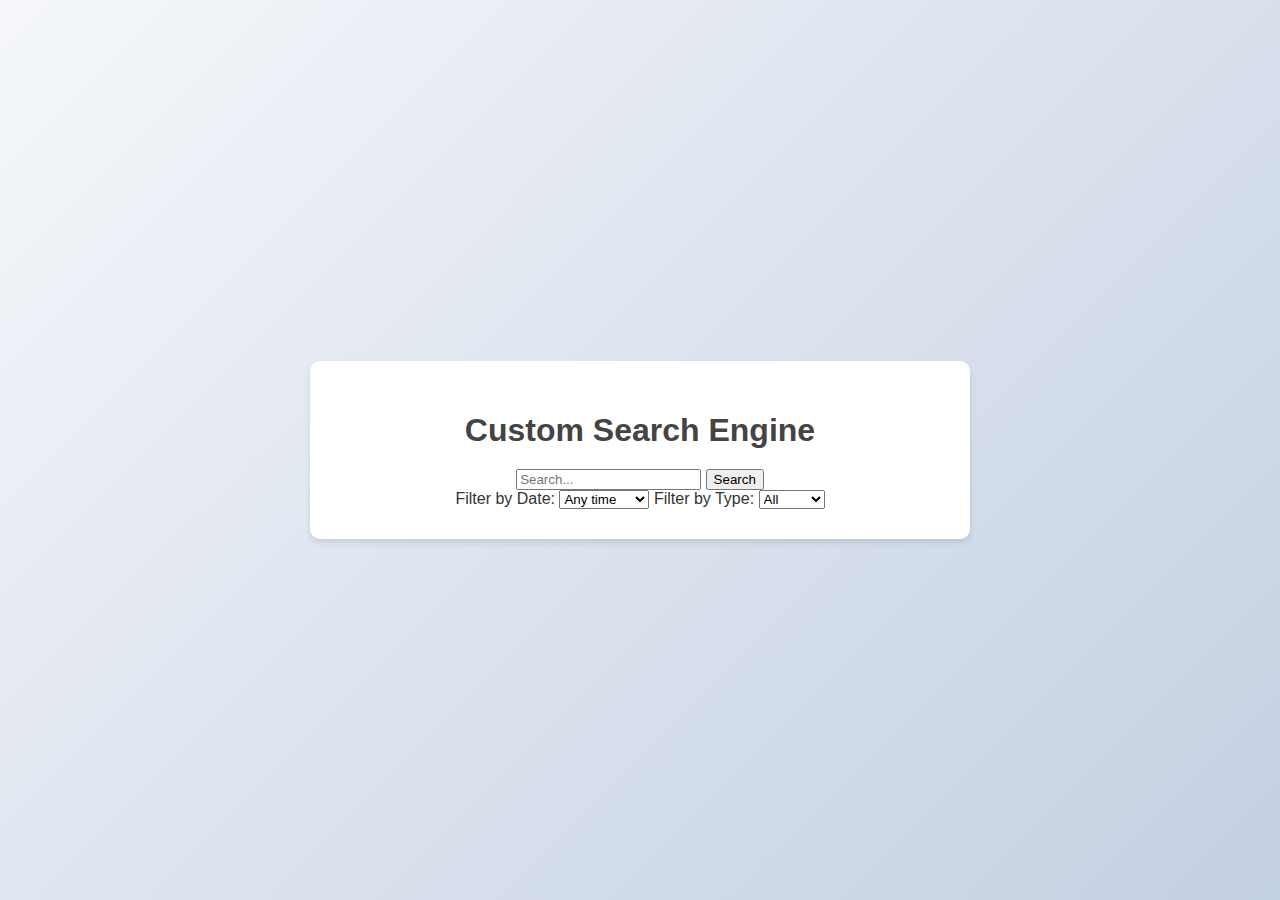
==== index.html @ a3a78909 "Update index.html" ====
<!DOCTYPE html>
<html lang="en">
<head>
    <meta charset="UTF-8">
    <meta name="viewport" content="width=device-width, initial-scale=1.0">
    <title>Custom Search Engine</title>
    <link rel="stylesheet" href="styles.css">
    <script async src="https://cse.google.com/cse.js?cx=963b7e89967c04d66"></script>
</head>
<body>
    <div class="container">
        <h1>Custom Search Engine</h1>
        <div class="search-bar">
            <input type="text" id="search-input" placeholder="Search...">
            <button id="search-button">Search</button>
            <div id="suggestions" class="suggestions"></div>
        </div>
        <div class="filters">
            <label for="filter-date">Filter by Date:</label>
            <select id="filter-date">
                <option value="">Any time</option>
                <option value="d">Past day</option>
                <option value="w">Past week</option>
                <option value="m">Past month</option>
                <option value="y">Past year</option>
            </select>
            <label for="filter-type">Filter by Type:</label>
            <select id="filter-type">
                <option value="">All</option>
                <option value="web">Web</option>
                <option value="images">Images</option>
                <option value="news">News</option>
                <option value="videos">Videos</option>
            </select>
        </div>
        <div id="loader" class="loader" style="display:none;"></div>
        <div id="search-results" class="results"></div>
    </div>

    <script src="scripts.js"></script>
</body>
</html>
---- styles.css ----
body {
    font-family: 'Segoe UI', Tahoma, Geneva, Verdana, sans-serif;
    background: linear-gradient(135deg, #f5f7fa 0%, #c3cfe2 100%);
    margin: 0;
    padding: 0;
    display: flex;
    flex-direction: column;
    align-items: center;
    justify-content: center;
    height: 100vh;
    color: #333;
}

.container {
    text-align: center;
    background: #fff;
    padding: 30px;
    box-shadow: 0 4px 6px rgba(0, 0, 0, 0.1);
    border-radius: 10px;
    width: 90%;
    max-width: 600px;
}

h1 {
    margin-bottom: 20px;
    color: #444;
}

.gcse-search input.gsc-input {
    border-radius: 20px !important;
    padding: 10px 20px !important;
    border: 1px solid #ddd !important;
}

.gcse-search button.gsc-search-button {
    border-radius: 20px !important;
    padding: 10px 20px !important;
    background-color: #007bff !important;
    border: none !important;
    color: #fff !important;
}

.gcse-search button.gsc-search-button:hover {
    background-color: #0056b3 !important;
}

.loader {
    border: 16px solid #f3f3f3;
    border-radius: 50%;
    border-top: 16px solid #3498db;
    width: 60px;
    height: 60px;
    -webkit-animation: spin 2s linear infinite;
    animation: spin 2s linear infinite;
    margin: 20px auto;
}

@-webkit-keyframes spin {
    0% { -webkit-transform: rotate(0deg); }
    100% { -webkit-transform: rotate(360deg); }
}

@keyframes spin {
    0% { transform: rotate(0deg); }
    100% { transform: rotate(360deg); }
}

.results {
    display: none;
    margin-top: 20px;
}
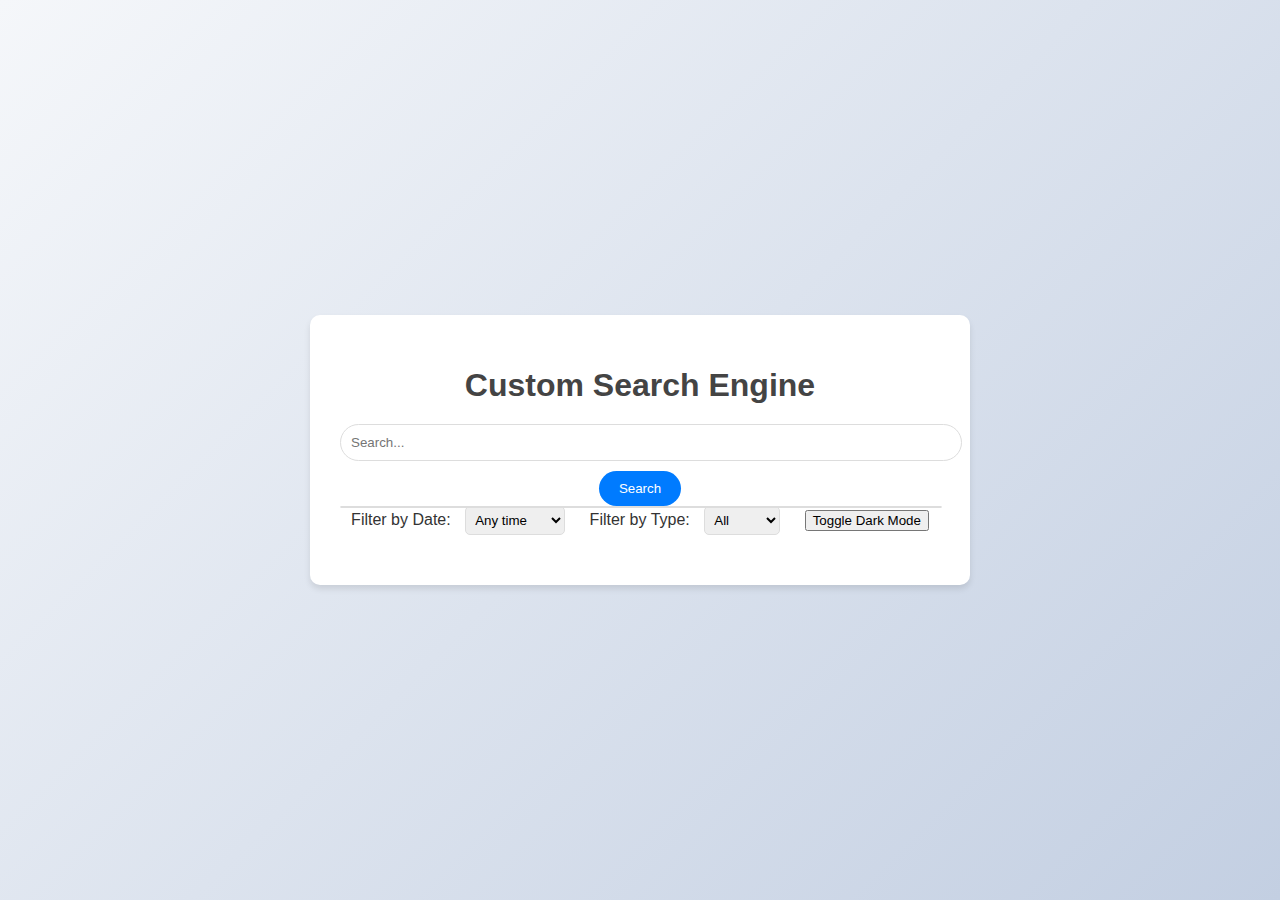
==== commit 28d0a125: "Update index.html" ====
--- a/index.html
+++ b/index.html
@@ -32,9 +32,12 @@
                 <option value="news">News</option>
                 <option value="videos">Videos</option>
             </select>
+            <button id="toggle-theme">Toggle Dark Mode</button>
         </div>
         <div id="loader" class="loader" style="display:none;"></div>
         <div id="search-results" class="results"></div>
+        <div id="related-searches" class="related-searches"></div>
+        <div id="search-history" class="search-history"></div>
     </div>
 
     <script src="scripts.js"></script>
--- a/styles.css
+++ b/styles.css
@@ -26,22 +26,64 @@
     color: #444;
 }
 
-.gcse-search input.gsc-input {
-    border-radius: 20px !important;
-    padding: 10px 20px !important;
-    border: 1px solid #ddd !important;
+.search-bar {
+    position: relative;
 }
 
-.gcse-search button.gsc-search-button {
-    border-radius: 20px !important;
-    padding: 10px 20px !important;
-    background-color: #007bff !important;
-    border: none !important;
-    color: #fff !important;
+#search-input {
+    width: 100%;
+    padding: 10px;
+    border-radius: 20px;
+    border: 1px solid #ddd;
+    margin-bottom: 10px;
 }
 
-.gcse-search button.gsc-search-button:hover {
-    background-color: #0056b3 !important;
+#search-button {
+    padding: 10px 20px;
+    border-radius: 20px;
+    background-color: #007bff;
+    border: none;
+    color: #fff;
+    cursor: pointer;
+}
+
+#search-button:hover {
+    background-color: #0056b3;
+}
+
+.suggestions {
+    position: absolute;
+    width: 100%;
+    background: #fff;
+    border: 1px solid #ddd;
+    border-radius: 10px;
+    max-height: 150px;
+    overflow-y: auto;
+    z-index: 10;
+}
+
+.suggestions div {
+    padding: 10px;
+    cursor: pointer;
+}
+
+.suggestions div:hover {
+    background: #f0f0f0;
+}
+
+.filters {
+    margin-bottom: 20px;
+}
+
+.filters label {
+    margin-right: 10px;
+}
+
+.filters select {
+    padding: 5px;
+    border-radius: 5px;
+    border: 1px solid #ddd;
+    margin-right: 20px;
 }
 
 .loader {
@@ -69,3 +111,37 @@
     display: none;
     margin-top: 20px;
 }
+
+.result-item {
+    text-align: left;
+    border-bottom: 1px solid #ddd;
+    padding: 10px 0;
+}
+
+.result-item h2 {
+    margin: 0;
+    font-size: 18px;
+}
+
+.result-item p {
+    margin: 5px 0;
+    color: #666;
+}
+
+.pagination {
+    margin: 20px 0;
+}
+
+.pagination button {
+    padding: 5px 10px;
+    border: none;
+    background-color: #007bff;
+    color: #fff;
+    border-radius: 5px;
+    cursor: pointer;
+    margin: 0 5px;
+}
+
+.pagination button:hover {
+    background-color: #0056b3;
+}
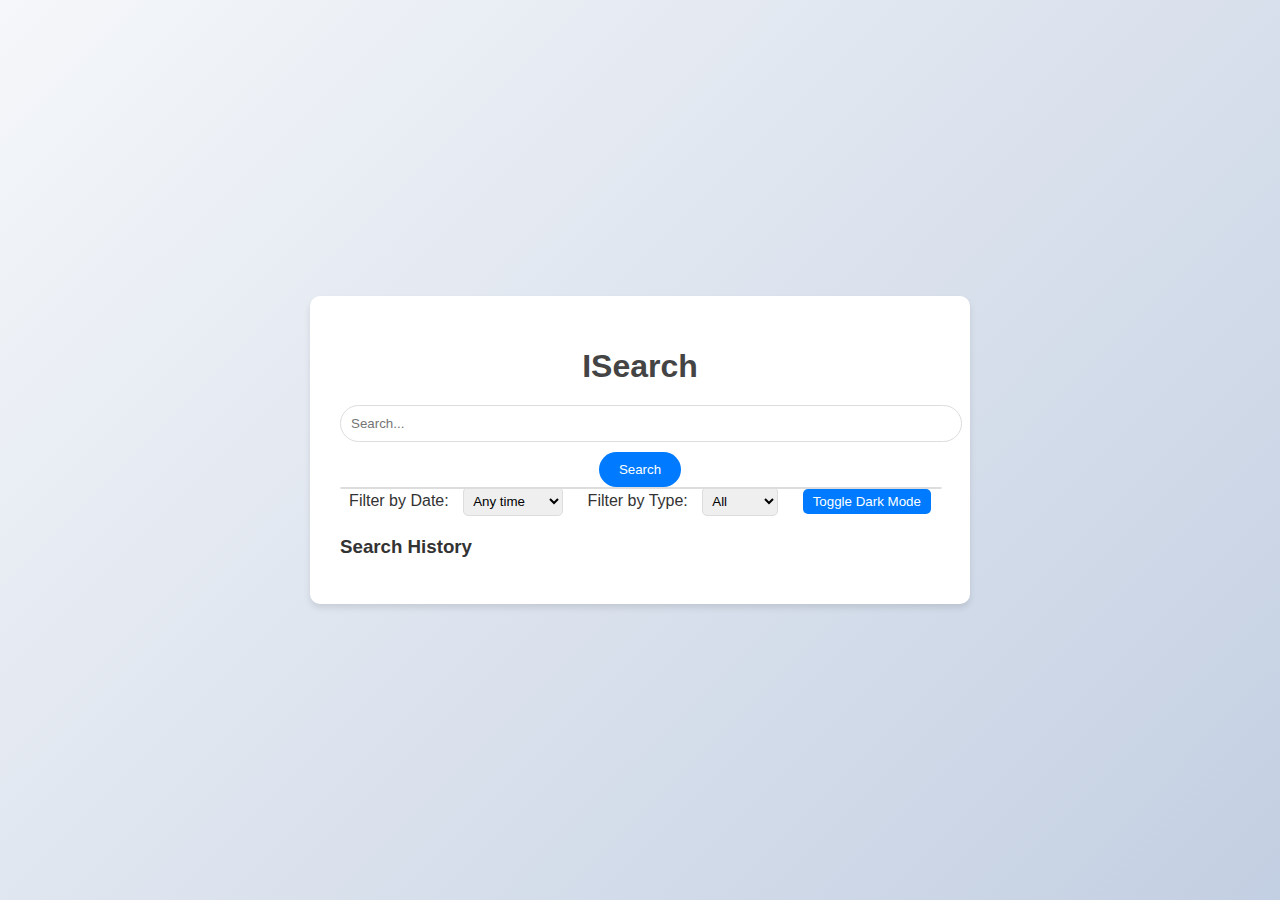
==== commit 9b7519d7: "Update index.html" ====
--- a/index.html
+++ b/index.html
@@ -3,13 +3,13 @@
 <head>
     <meta charset="UTF-8">
     <meta name="viewport" content="width=device-width, initial-scale=1.0">
-    <title>Custom Search Engine</title>
+    <title>ISearch</title>
     <link rel="stylesheet" href="styles.css">
     <script async src="https://cse.google.com/cse.js?cx=963b7e89967c04d66"></script>
 </head>
 <body>
     <div class="container">
-        <h1>Custom Search Engine</h1>
+        <h1>ISearch</h1>
         <div class="search-bar">
             <input type="text" id="search-input" placeholder="Search...">
             <button id="search-button">Search</button>
--- a/styles.css
+++ b/styles.css
@@ -11,6 +11,11 @@
     color: #333;
 }
 
+body.dark-mode {
+    background: linear-gradient(135deg, #2b2b2b 0%, #1a1a1a 100%);
+    color: #f5f5f5;
+}
+
 .container {
     text-align: center;
     background: #fff;
@@ -21,9 +26,17 @@
     max-width: 600px;
 }
 
+body.dark-mode .container {
+    background: #333;
+}
+
 h1 {
     margin-bottom: 20px;
     color: #444;
+}
+
+body.dark-mode h1 {
+    color: #f5f5f5;
 }
 
 .search-bar {
@@ -36,6 +49,12 @@
     border-radius: 20px;
     border: 1px solid #ddd;
     margin-bottom: 10px;
+}
+
+body.dark-mode #search-input {
+    background: #444;
+    color: #fff;
+    border: 1px solid #555;
 }
 
 #search-button {
@@ -71,6 +90,11 @@
     background: #f0f0f0;
 }
 
+body.dark-mode .suggestions {
+    background: #444;
+    color: #fff;
+}
+
 .filters {
     margin-bottom: 20px;
 }
@@ -84,6 +108,25 @@
     border-radius: 5px;
     border: 1px solid #ddd;
     margin-right: 20px;
+}
+
+body.dark-mode .filters select {
+    background: #444;
+    color: #fff;
+    border: 1px solid #555;
+}
+
+#toggle-theme {
+    padding: 5px 10px;
+    border: none;
+    background-color: #007bff;
+    color: #fff;
+    border-radius: 5px;
+    cursor: pointer;
+}
+
+#toggle-theme:hover {
+    background-color: #0056b3;
 }
 
 .loader {
@@ -145,3 +188,67 @@
 .pagination button:hover {
     background-color: #0056b3;
 }
+
+body.dark-mode .pagination button {
+    background-color: #444;
+    color: #fff;
+}
+
+body.dark-mode .pagination button:hover {
+    background-color: #666;
+}
+
+.related-searches {
+    margin-top: 20px;
+    text-align: left;
+}
+
+.related-searches h3 {
+    margin-bottom: 10px;
+}
+
+.related-searches ul {
+    list-style: none;
+    padding: 0;
+}
+
+.related-searches ul li {
+    margin-bottom: 5px;
+}
+
+.related-searches ul li a {
+    text-decoration: none;
+    color: #007bff;
+}
+
+.related-searches ul li a:hover {
+    text-decoration: underline;
+}
+
+.search-history {
+    margin-top: 20px;
+    text-align: left;
+}
+
+.search-history h3 {
+    margin-bottom: 10px;
+}
+
+.search-history ul {
+    list-style: none;
+    padding: 0;
+}
+
+.search-history ul li {
+    margin-bottom: 5px;
+}
+
+.search-history ul li a {
+    text-decoration: none;
+    color: #007bff;
+}
+
+.search-history ul li a:hover {
+    text-decoration: underline;
+}
+
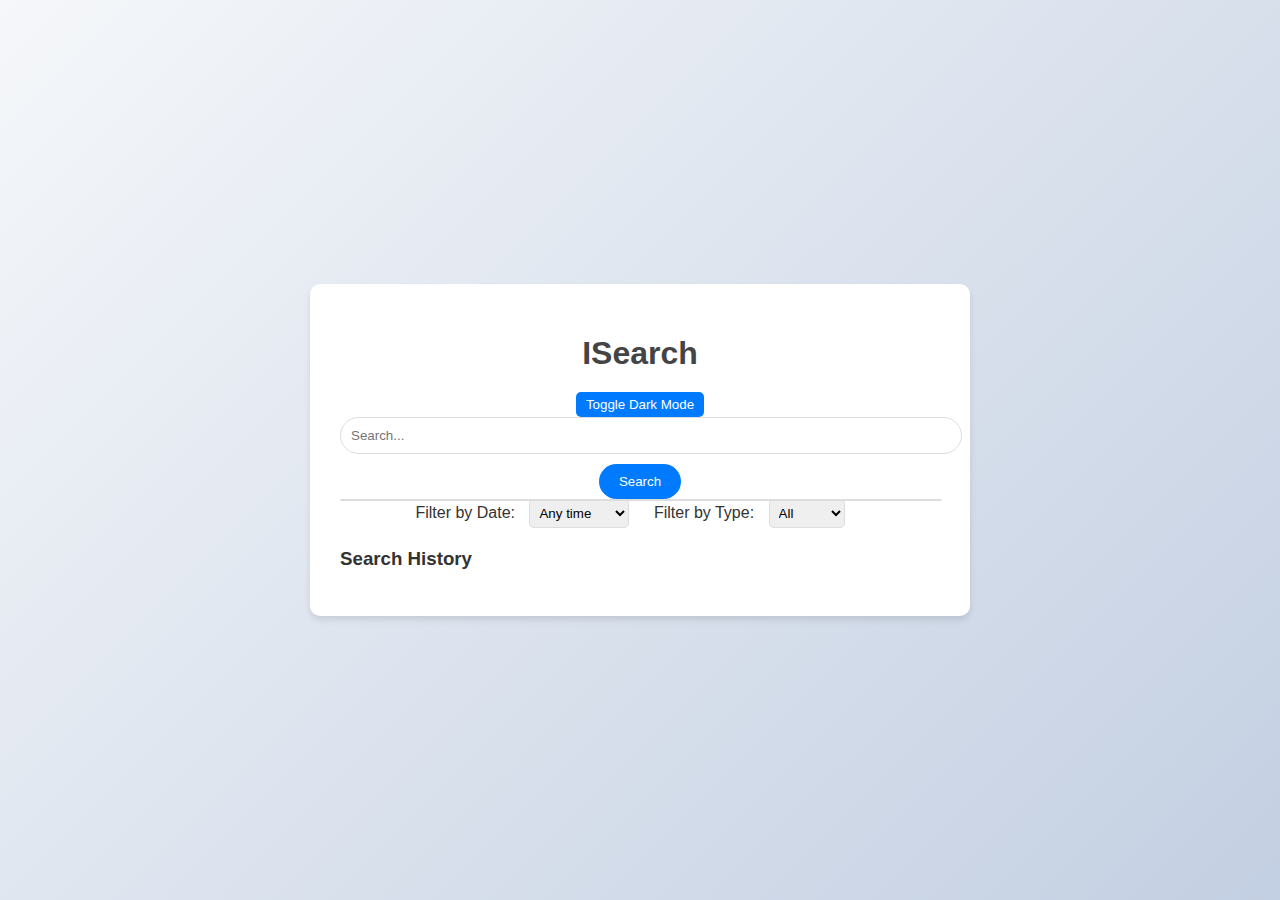
==== commit 8751297c: "Update index.html" ====
--- a/index.html
+++ b/index.html
@@ -9,35 +9,39 @@
 </head>
 <body>
     <div class="container">
-        <h1>ISearch</h1>
-        <div class="search-bar">
-            <input type="text" id="search-input" placeholder="Search...">
-            <button id="search-button">Search</button>
-            <div id="suggestions" class="suggestions"></div>
-        </div>
-        <div class="filters">
-            <label for="filter-date">Filter by Date:</label>
-            <select id="filter-date">
-                <option value="">Any time</option>
-                <option value="d">Past day</option>
-                <option value="w">Past week</option>
-                <option value="m">Past month</option>
-                <option value="y">Past year</option>
-            </select>
-            <label for="filter-type">Filter by Type:</label>
-            <select id="filter-type">
-                <option value="">All</option>
-                <option value="web">Web</option>
-                <option value="images">Images</option>
-                <option value="news">News</option>
-                <option value="videos">Videos</option>
-            </select>
+        <header>
+            <h1>ISearch</h1>
             <button id="toggle-theme">Toggle Dark Mode</button>
-        </div>
-        <div id="loader" class="loader" style="display:none;"></div>
-        <div id="search-results" class="results"></div>
-        <div id="related-searches" class="related-searches"></div>
-        <div id="search-history" class="search-history"></div>
+        </header>
+        <main>
+            <div class="search-bar">
+                <input type="text" id="search-input" placeholder="Search...">
+                <button id="search-button">Search</button>
+                <div id="suggestions" class="suggestions"></div>
+            </div>
+            <div class="filters">
+                <label for="filter-date">Filter by Date:</label>
+                <select id="filter-date">
+                    <option value="">Any time</option>
+                    <option value="d">Past day</option>
+                    <option value="w">Past week</option>
+                    <option value="m">Past month</option>
+                    <option value="y">Past year</option>
+                </select>
+                <label for="filter-type">Filter by Type:</label>
+                <select id="filter-type">
+                    <option value="">All</option>
+                    <option value="web">Web</option>
+                    <option value="images">Images</option>
+                    <option value="news">News</option>
+                    <option value="videos">Videos</option>
+                </select>
+            </div>
+            <div id="loader" class="loader" style="display:none;"></div>
+            <div id="search-results" class="results"></div>
+            <div id="related-searches" class="related-searches"></div>
+            <div id="search-history" class="search-history"></div>
+        </main>
     </div>
 
     <script src="scripts.js"></script>
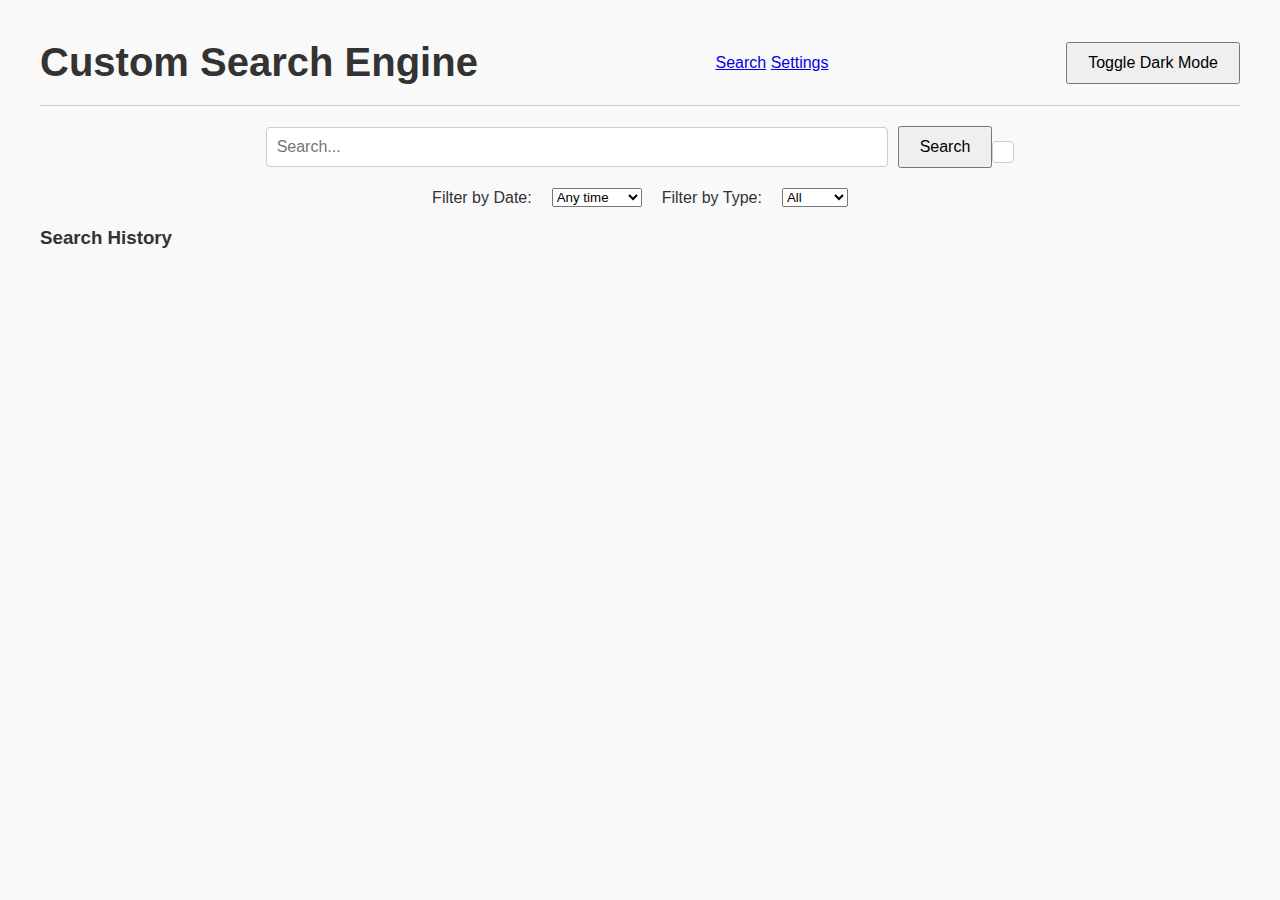
==== commit 8b095630: "Update index.html" ====
--- a/index.html
+++ b/index.html
@@ -3,14 +3,18 @@
 <head>
     <meta charset="UTF-8">
     <meta name="viewport" content="width=device-width, initial-scale=1.0">
-    <title>ISearch</title>
+    <title>Custom Search Engine</title>
     <link rel="stylesheet" href="styles.css">
     <script async src="https://cse.google.com/cse.js?cx=963b7e89967c04d66"></script>
 </head>
 <body>
     <div class="container">
         <header>
-            <h1>ISearch</h1>
+            <h1>Custom Search Engine</h1>
+            <nav>
+                <a href="index.html">Search</a>
+                <a href="settings.html">Settings</a>
+            </nav>
             <button id="toggle-theme">Toggle Dark Mode</button>
         </header>
         <main>
--- a/styles.css
+++ b/styles.css
@@ -1,254 +1,160 @@
 body {
-    font-family: 'Segoe UI', Tahoma, Geneva, Verdana, sans-serif;
-    background: linear-gradient(135deg, #f5f7fa 0%, #c3cfe2 100%);
+    font-family: Arial, sans-serif;
+    background-color: #f9f9f9;
+    color: #333;
     margin: 0;
     padding: 0;
-    display: flex;
-    flex-direction: column;
-    align-items: center;
-    justify-content: center;
-    height: 100vh;
-    color: #333;
-}
-
-body.dark-mode {
-    background: linear-gradient(135deg, #2b2b2b 0%, #1a1a1a 100%);
-    color: #f5f5f5;
 }
 
 .container {
-    text-align: center;
-    background: #fff;
-    padding: 30px;
-    box-shadow: 0 4px 6px rgba(0, 0, 0, 0.1);
-    border-radius: 10px;
-    width: 90%;
-    max-width: 600px;
+    max-width: 1200px;
+    margin: 0 auto;
+    padding: 20px;
 }
 
-body.dark-mode .container {
-    background: #333;
+header {
+    display: flex;
+    justify-content: space-between;
+    align-items: center;
+    padding: 20px 0;
+    border-bottom: 1px solid #ccc;
 }
 
 h1 {
-    margin-bottom: 20px;
-    color: #444;
+    font-size: 2.5em;
+    margin: 0;
 }
 
-body.dark-mode h1 {
-    color: #f5f5f5;
+#toggle-theme {
+    padding: 10px 20px;
+    font-size: 1em;
+    cursor: pointer;
+}
+
+main {
+    padding: 20px 0;
 }
 
 .search-bar {
-    position: relative;
+    display: flex;
+    justify-content: center;
+    align-items: center;
+    margin-bottom: 20px;
 }
 
 #search-input {
     width: 100%;
+    max-width: 600px;
     padding: 10px;
-    border-radius: 20px;
-    border: 1px solid #ddd;
-    margin-bottom: 10px;
-}
-
-body.dark-mode #search-input {
-    background: #444;
-    color: #fff;
-    border: 1px solid #555;
+    font-size: 1em;
+    border: 1px solid #ccc;
+    border-radius: 4px;
+    margin-right: 10px;
 }
 
 #search-button {
     padding: 10px 20px;
-    border-radius: 20px;
-    background-color: #007bff;
-    border: none;
-    color: #fff;
+    font-size: 1em;
     cursor: pointer;
 }
 
-#search-button:hover {
-    background-color: #0056b3;
-}
-
 .suggestions {
-    position: absolute;
-    width: 100%;
-    background: #fff;
-    border: 1px solid #ddd;
-    border-radius: 10px;
-    max-height: 150px;
-    overflow-y: auto;
-    z-index: 10;
-}
-
-.suggestions div {
+    margin-top: 10px;
     padding: 10px;
-    cursor: pointer;
-}
-
-.suggestions div:hover {
-    background: #f0f0f0;
-}
-
-body.dark-mode .suggestions {
-    background: #444;
-    color: #fff;
+    background-color: #fff;
+    border: 1px solid #ccc;
+    border-radius: 4px;
 }
 
 .filters {
+    display: flex;
+    justify-content: center;
+    align-items: center;
     margin-bottom: 20px;
 }
 
-.filters label {
-    margin-right: 10px;
-}
-
+.filters label,
 .filters select {
-    padding: 5px;
-    border-radius: 5px;
-    border: 1px solid #ddd;
-    margin-right: 20px;
-}
-
-body.dark-mode .filters select {
-    background: #444;
-    color: #fff;
-    border: 1px solid #555;
-}
-
-#toggle-theme {
-    padding: 5px 10px;
-    border: none;
-    background-color: #007bff;
-    color: #fff;
-    border-radius: 5px;
-    cursor: pointer;
-}
-
-#toggle-theme:hover {
-    background-color: #0056b3;
+    margin: 0 10px;
 }
 
 .loader {
-    border: 16px solid #f3f3f3;
-    border-radius: 50%;
-    border-top: 16px solid #3498db;
-    width: 60px;
-    height: 60px;
-    -webkit-animation: spin 2s linear infinite;
-    animation: spin 2s linear infinite;
-    margin: 20px auto;
-}
-
-@-webkit-keyframes spin {
-    0% { -webkit-transform: rotate(0deg); }
-    100% { -webkit-transform: rotate(360deg); }
-}
-
-@keyframes spin {
-    0% { transform: rotate(0deg); }
-    100% { transform: rotate(360deg); }
+    display: flex;
+    justify-content: center;
+    align-items: center;
+    height: 50px;
+    margin-top: 20px;
 }
 
 .results {
-    display: none;
     margin-top: 20px;
 }
 
 .result-item {
-    text-align: left;
-    border-bottom: 1px solid #ddd;
-    padding: 10px 0;
-}
-
-.result-item h2 {
-    margin: 0;
-    font-size: 18px;
-}
-
-.result-item p {
-    margin: 5px 0;
-    color: #666;
-}
-
-.pagination {
-    margin: 20px 0;
-}
-
-.pagination button {
-    padding: 5px 10px;
-    border: none;
-    background-color: #007bff;
-    color: #fff;
-    border-radius: 5px;
-    cursor: pointer;
-    margin: 0 5px;
-}
-
-.pagination button:hover {
-    background-color: #0056b3;
-}
-
-body.dark-mode .pagination button {
-    background-color: #444;
-    color: #fff;
-}
-
-body.dark-mode .pagination button:hover {
-    background-color: #666;
+    margin-bottom: 20px;
+    padding: 10px;
+    background-color: #fff;
+    border: 1px solid #ccc;
+    border-radius: 4px;
 }
 
 .related-searches {
     margin-top: 20px;
-    text-align: left;
-}
-
-.related-searches h3 {
-    margin-bottom: 10px;
-}
-
-.related-searches ul {
-    list-style: none;
-    padding: 0;
-}
-
-.related-searches ul li {
-    margin-bottom: 5px;
-}
-
-.related-searches ul li a {
-    text-decoration: none;
-    color: #007bff;
-}
-
-.related-searches ul li a:hover {
-    text-decoration: underline;
 }
 
 .search-history {
     margin-top: 20px;
-    text-align: left;
 }
 
-.search-history h3 {
-    margin-bottom: 10px;
+.pagination {
+    margin-top: 20px;
+    text-align: center;
 }
 
-.search-history ul {
-    list-style: none;
-    padding: 0;
+.pagination button {
+    margin: 0 5px;
+    padding: 5px 10px;
+    font-size: 1em;
+    cursor: pointer;
 }
 
-.search-history ul li {
-    margin-bottom: 5px;
+.dark-mode {
+    background-color: #333;
+    color: #fff;
 }
 
-.search-history ul li a {
-    text-decoration: none;
-    color: #007bff;
+/* Responsive design */
+@media (max-width: 768px) {
+    .container {
+        padding: 10px;
+    }
+    
+    h1 {
+        font-size: 2em;
+    }
+    
+    #toggle-theme {
+        padding: 8px 16px;
+        font-size: 0.9em;
+    }
+    
+    .search-bar {
+        flex-direction: column;
+        align-items: stretch;
+    }
+    
+    #search-input {
+        margin-right: 0;
+        margin-bottom: 10px;
+    }
+    
+    .filters {
+        flex-direction: column;
+        align-items: flex-start;
+    }
+    
+    .filters label,
+    .filters select {
+        margin-bottom: 10px;
+    }
 }
-
-.search-history ul li a:hover {
-    text-decoration: underline;
-}
-
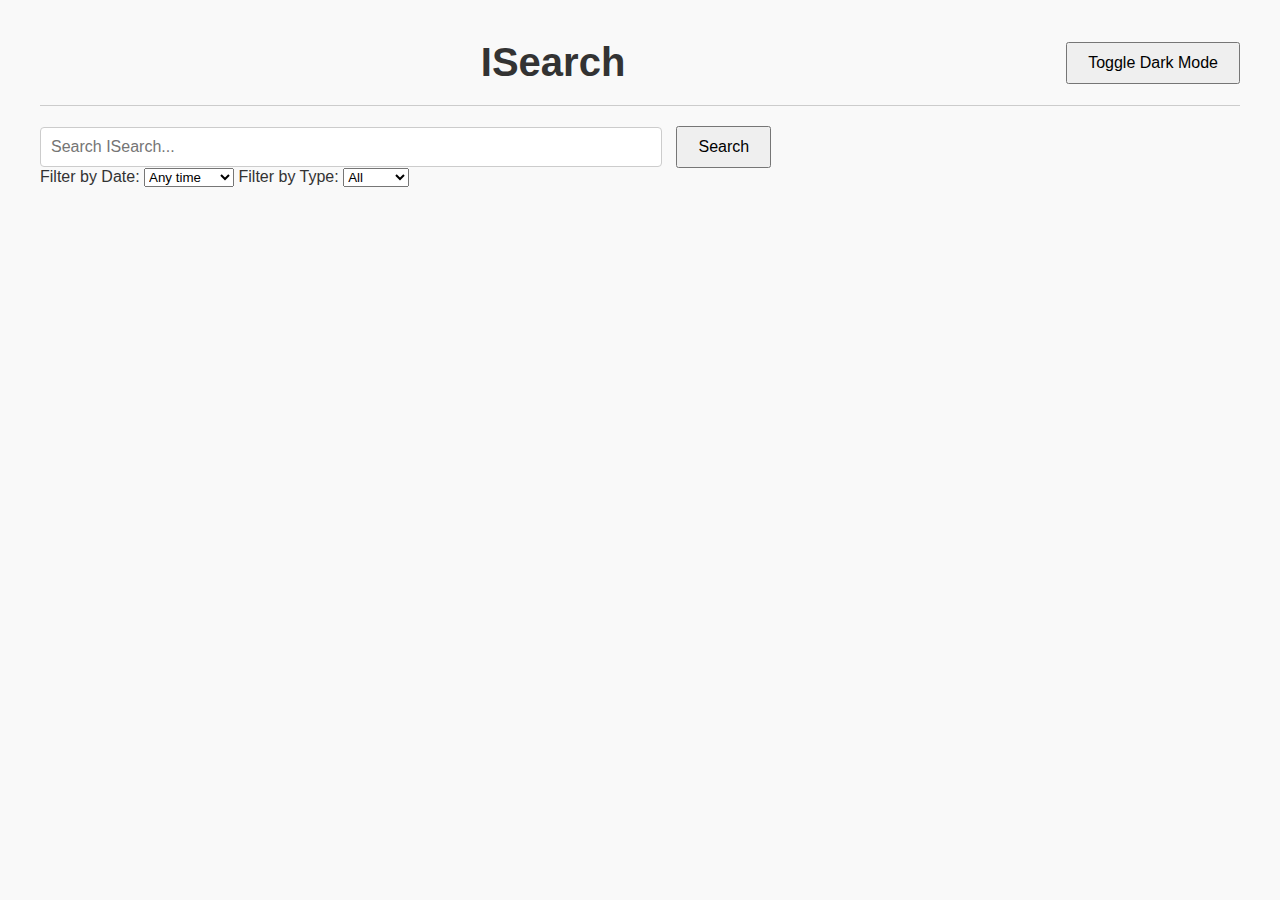
==== commit ff6de859: "Update index.html" ====
--- a/index.html
+++ b/index.html
@@ -3,37 +3,40 @@
 <head>
     <meta charset="UTF-8">
     <meta name="viewport" content="width=device-width, initial-scale=1.0">
-    <title>Custom Search Engine</title>
+    <title>ISearch</title>
     <link rel="stylesheet" href="styles.css">
     <script async src="https://cse.google.com/cse.js?cx=963b7e89967c04d66"></script>
 </head>
 <body>
     <div class="container">
-        <header>
-            <h1>Custom Search Engine</h1>
-            <nav>
-                <a href="index.html">Search</a>
-                <a href="settings.html">Settings</a>
-            </nav>
-            <button id="toggle-theme">Toggle Dark Mode</button>
+        <header class="isearch-header">
+            <div class="isearch-buttons">
+                <div class="isearch-button isearch-close"></div>
+                <div class="isearch-button isearch-minimize"></div>
+                <div class="isearch-button isearch-expand"></div>
+            </div>
+            <h1 class="isearch-title">ISearch</h1>
+            <div class="isearch-controls">
+                <button id="toggle-theme" class="isearch-button isearch-theme-toggle">Toggle Dark Mode</button>
+            </div>
         </header>
         <main>
-            <div class="search-bar">
-                <input type="text" id="search-input" placeholder="Search...">
-                <button id="search-button">Search</button>
-                <div id="suggestions" class="suggestions"></div>
+            <div class="isearch-search-bar">
+                <input type="text" id="search-input" class="isearch-input" placeholder="Search ISearch...">
+                <button id="search-button" class="isearch-button isearch-search-button">Search</button>
+                <div id="suggestions" class="isearch-suggestions"></div>
             </div>
-            <div class="filters">
-                <label for="filter-date">Filter by Date:</label>
-                <select id="filter-date">
+            <div class="isearch-filters">
+                <label for="filter-date" class="isearch-label">Filter by Date:</label>
+                <select id="filter-date" class="isearch-select">
                     <option value="">Any time</option>
                     <option value="d">Past day</option>
                     <option value="w">Past week</option>
                     <option value="m">Past month</option>
                     <option value="y">Past year</option>
                 </select>
-                <label for="filter-type">Filter by Type:</label>
-                <select id="filter-type">
+                <label for="filter-type" class="isearch-label">Filter by Type:</label>
+                <select id="filter-type" class="isearch-select">
                     <option value="">All</option>
                     <option value="web">Web</option>
                     <option value="images">Images</option>
@@ -41,10 +44,11 @@
                     <option value="videos">Videos</option>
                 </select>
             </div>
-            <div id="loader" class="loader" style="display:none;"></div>
-            <div id="search-results" class="results"></div>
-            <div id="related-searches" class="related-searches"></div>
-            <div id="search-history" class="search-history"></div>
+            <div id="loader" class="isearch-loader"></div>
+            <div id="search-results" class="isearch-results"></div>
+            <div id="related-searches" class="isearch-related-searches"></div>
+            <div id="search-history" class="isearch-search-history"></div>
+            <div id="pagination" class="isearch-pagination"></div>
         </main>
     </div>
 
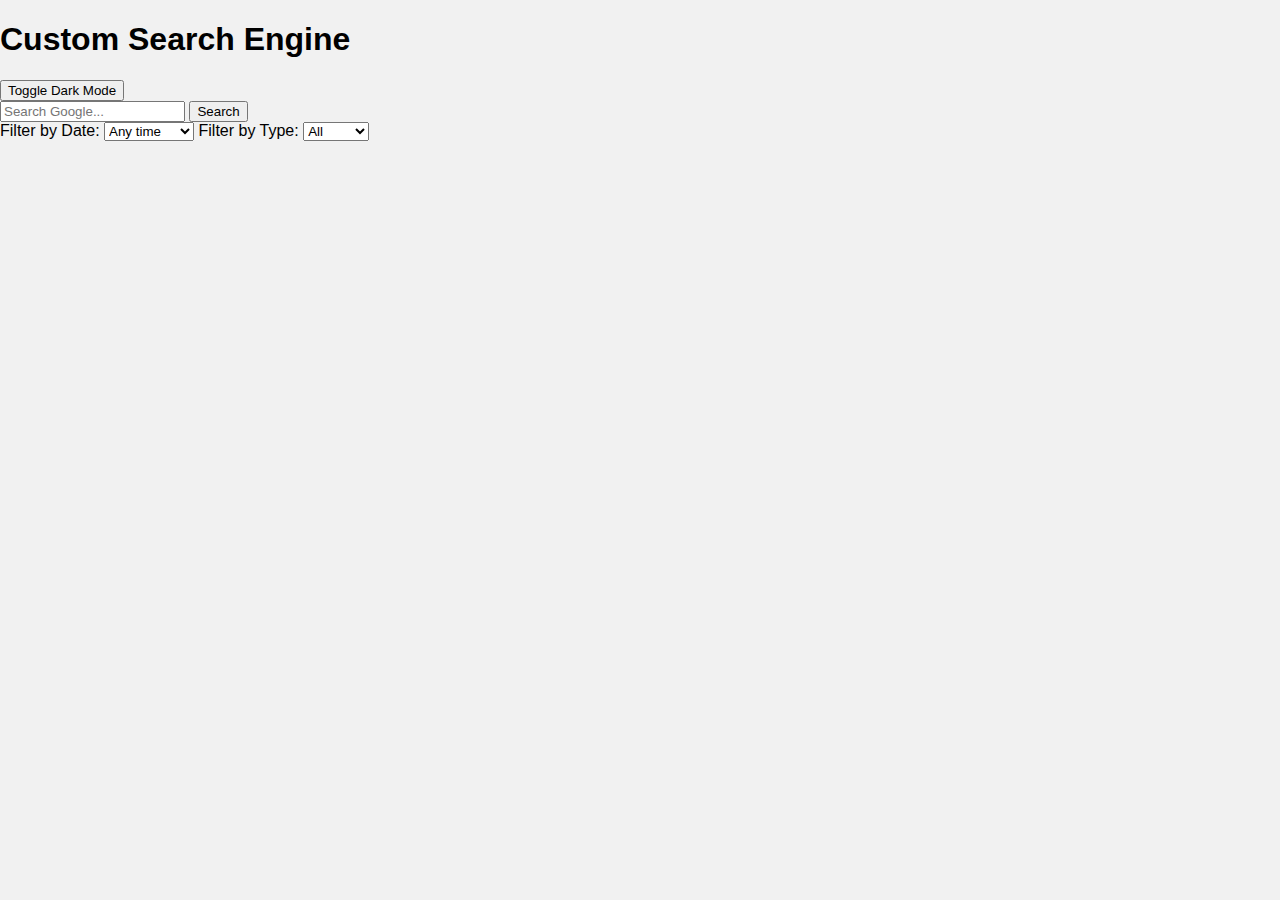
==== commit 2ecb9bf3: "Update index.html" ====
--- a/index.html
+++ b/index.html
@@ -3,40 +3,40 @@
 <head>
     <meta charset="UTF-8">
     <meta name="viewport" content="width=device-width, initial-scale=1.0">
-    <title>ISearch</title>
+    <title>Custom Search Engine</title>
     <link rel="stylesheet" href="styles.css">
     <script async src="https://cse.google.com/cse.js?cx=963b7e89967c04d66"></script>
 </head>
 <body>
-    <div class="container">
-        <header class="isearch-header">
-            <div class="isearch-buttons">
-                <div class="isearch-button isearch-close"></div>
-                <div class="isearch-button isearch-minimize"></div>
-                <div class="isearch-button isearch-expand"></div>
+    <div class="chrome-container">
+        <header class="chrome-header">
+            <div class="chrome-buttons">
+                <div class="chrome-button chrome-close"></div>
+                <div class="chrome-button chrome-minimize"></div>
+                <div class="chrome-button chrome-expand"></div>
             </div>
-            <h1 class="isearch-title">ISearch</h1>
-            <div class="isearch-controls">
-                <button id="toggle-theme" class="isearch-button isearch-theme-toggle">Toggle Dark Mode</button>
+            <h1 class="chrome-title">Custom Search Engine</h1>
+            <div class="chrome-controls">
+                <button id="toggle-theme" class="chrome-button chrome-theme-toggle">Toggle Dark Mode</button>
             </div>
         </header>
-        <main>
-            <div class="isearch-search-bar">
-                <input type="text" id="search-input" class="isearch-input" placeholder="Search ISearch...">
-                <button id="search-button" class="isearch-button isearch-search-button">Search</button>
-                <div id="suggestions" class="isearch-suggestions"></div>
+        <main class="chrome-main">
+            <div class="chrome-search-bar">
+                <input type="text" id="search-input" class="chrome-input" placeholder="Search Google...">
+                <button id="search-button" class="chrome-button chrome-search-button">Search</button>
+                <div id="suggestions" class="chrome-suggestions"></div>
             </div>
-            <div class="isearch-filters">
-                <label for="filter-date" class="isearch-label">Filter by Date:</label>
-                <select id="filter-date" class="isearch-select">
+            <div class="chrome-filters">
+                <label for="filter-date" class="chrome-label">Filter by Date:</label>
+                <select id="filter-date" class="chrome-select">
                     <option value="">Any time</option>
                     <option value="d">Past day</option>
                     <option value="w">Past week</option>
                     <option value="m">Past month</option>
                     <option value="y">Past year</option>
                 </select>
-                <label for="filter-type" class="isearch-label">Filter by Type:</label>
-                <select id="filter-type" class="isearch-select">
+                <label for="filter-type" class="chrome-label">Filter by Type:</label>
+                <select id="filter-type" class="chrome-select">
                     <option value="">All</option>
                     <option value="web">Web</option>
                     <option value="images">Images</option>
@@ -44,11 +44,11 @@
                     <option value="videos">Videos</option>
                 </select>
             </div>
-            <div id="loader" class="isearch-loader"></div>
-            <div id="search-results" class="isearch-results"></div>
-            <div id="related-searches" class="isearch-related-searches"></div>
-            <div id="search-history" class="isearch-search-history"></div>
-            <div id="pagination" class="isearch-pagination"></div>
+            <div id="loader" class="chrome-loader"></div>
+            <div id="search-results" class="chrome-results"></div>
+            <div id="related-searches" class="chrome-related-searches"></div>
+            <div id="search-history" class="chrome-search-history"></div>
+            <div id="pagination" class="chrome-pagination"></div>
         </main>
     </div>
 
--- a/styles.css
+++ b/styles.css
@@ -1,7 +1,6 @@
 body {
     font-family: Arial, sans-serif;
-    background-color: #f9f9f9;
-    color: #333;
+    background-color: #f1f1f1;
     margin: 0;
     padding: 0;
 }
@@ -12,112 +11,154 @@
     padding: 20px;
 }
 
-header {
+.isearch-header {
     display: flex;
     justify-content: space-between;
     align-items: center;
-    padding: 20px 0;
+    background-color: #f8f9fa;
+    padding: 8px;
     border-bottom: 1px solid #ccc;
 }
 
-h1 {
-    font-size: 2.5em;
+.isearch-buttons {
+    display: flex;
+    gap: 8px;
+}
+
+.isearch-button {
+    width: 12px;
+    height: 12px;
+    border-radius: 50%;
+}
+
+.isearch-close {
+    background-color: #fc605b;
+}
+
+.isearch-minimize {
+    background-color: #fdbc40;
+}
+
+.isearch-expand {
+    background-color: #34c749;
+}
+
+.isearch-title {
+    font-size: 1.2em;
     margin: 0;
-}
-
-#toggle-theme {
+    color: #333;
+}
+
+.isearch-controls {
+    display: flex;
+    align-items: center;
+}
+
+.isearch-theme-toggle {
+    padding: 8px 12px;
+    background-color: #007bff;
+    color: #fff;
+    border: none;
+    border-radius: 4px;
+    cursor: pointer;
+}
+
+.isearch-search-bar {
+    display: flex;
+    align-items: center;
+    margin-top: 20px;
+}
+
+.isearch-input {
+    flex: 1;
+    padding: 10px;
+    font-size: 1em;
+    border: 1px solid #ccc;
+    border-radius: 4px;
+}
+
+.isearch-search-button {
     padding: 10px 20px;
     font-size: 1em;
+    background-color: #007bff;
+    color: #fff;
+    border: none;
+    border-radius: 4px;
     cursor: pointer;
-}
-
-main {
-    padding: 20px 0;
-}
-
-.search-bar {
-    display: flex;
-    justify-content: center;
-    align-items: center;
-    margin-bottom: 20px;
-}
-
-#search-input {
-    width: 100%;
-    max-width: 600px;
-    padding: 10px;
-    font-size: 1em;
-    border: 1px solid #ccc;
-    border-radius: 4px;
+    margin-left: 10px;
+}
+
+.isearch-filters {
+    margin-top: 10px;
+    display: flex;
+    align-items: center;
+}
+
+.isearch-label {
     margin-right: 10px;
-}
-
-#search-button {
-    padding: 10px 20px;
-    font-size: 1em;
-    cursor: pointer;
-}
-
-.suggestions {
-    margin-top: 10px;
+    font-size: 0.9em;
+}
+
+.isearch-select {
+    padding: 8px;
+    font-size: 0.9em;
+    border: 1px solid #ccc;
+    border-radius: 4px;
+}
+
+.isearch-loader {
+    display: none;
+    width: 50px;
+    height: 50px;
+    border: 5px solid #ccc;
+    border-top-color: #007bff;
+    border-radius: 50%;
+    margin: 20px auto;
+    animation: spin 1s linear infinite;
+}
+
+@keyframes spin {
+    0% { transform: rotate(0deg); }
+    100% { transform: rotate(360deg); }
+}
+
+.isearch-results {
+    margin-top: 20px;
     padding: 10px;
     background-color: #fff;
     border: 1px solid #ccc;
     border-radius: 4px;
 }
 
-.filters {
-    display: flex;
-    justify-content: center;
-    align-items: center;
-    margin-bottom: 20px;
-}
-
-.filters label,
-.filters select {
-    margin: 0 10px;
-}
-
-.loader {
-    display: flex;
-    justify-content: center;
-    align-items: center;
-    height: 50px;
-    margin-top: 20px;
-}
-
-.results {
-    margin-top: 20px;
-}
-
-.result-item {
-    margin-bottom: 20px;
+.isearch-related-searches {
+    margin-top: 20px;
     padding: 10px;
     background-color: #fff;
     border: 1px solid #ccc;
     border-radius: 4px;
 }
 
-.related-searches {
-    margin-top: 20px;
-}
-
-.search-history {
-    margin-top: 20px;
-}
-
-.pagination {
+.isearch-search-history {
+    margin-top: 20px;
+    padding: 10px;
+    background-color: #f5f5f5;
+    border: 1px solid #ccc;
+    border-radius: 4px;
+}
+
+.isearch-pagination {
     margin-top: 20px;
     text-align: center;
 }
 
-.pagination button {
+.isearch-pagination button {
     margin: 0 5px;
     padding: 5px 10px;
     font-size: 1em;
     cursor: pointer;
 }
 
+/* Dark Mode */
 .dark-mode {
     background-color: #333;
     color: #fff;
@@ -128,33 +169,55 @@
     .container {
         padding: 10px;
     }
-    
-    h1 {
-        font-size: 2em;
-    }
-    
-    #toggle-theme {
+
+    .isearch-header {
+        padding: 8px;
+    }
+
+    .isearch-title {
+        font-size: 1em;
+    }
+
+    .isearch-buttons {
+        gap: 4px;
+    }
+
+    .isearch-button {
+        width: 10px;
+        height: 10px;
+    }
+
+    .isearch-input {
+        font-size: 0.9em;
+    }
+
+    .isearch-search-button {
         padding: 8px 16px;
+    }
+
+    .isearch-label {
+        font-size: 0.8em;
+    }
+
+    .isearch-select {
+        padding: 6px;
+        font-size: 0.8em;
+    }
+
+    .isearch-loader {
+        width: 40px;
+        height: 40px;
+        border-width: 4px;
+    }
+
+    .isearch-results,
+    .isearch-related-searches,
+    .isearch-search-history {
+        padding: 8px;
+    }
+
+    .isearch-pagination button {
+        padding: 4px 8px;
         font-size: 0.9em;
     }
-    
-    .search-bar {
-        flex-direction: column;
-        align-items: stretch;
-    }
-    
-    #search-input {
-        margin-right: 0;
-        margin-bottom: 10px;
-    }
-    
-    .filters {
-        flex-direction: column;
-        align-items: flex-start;
-    }
-    
-    .filters label,
-    .filters select {
-        margin-bottom: 10px;
-    }
-}
+}
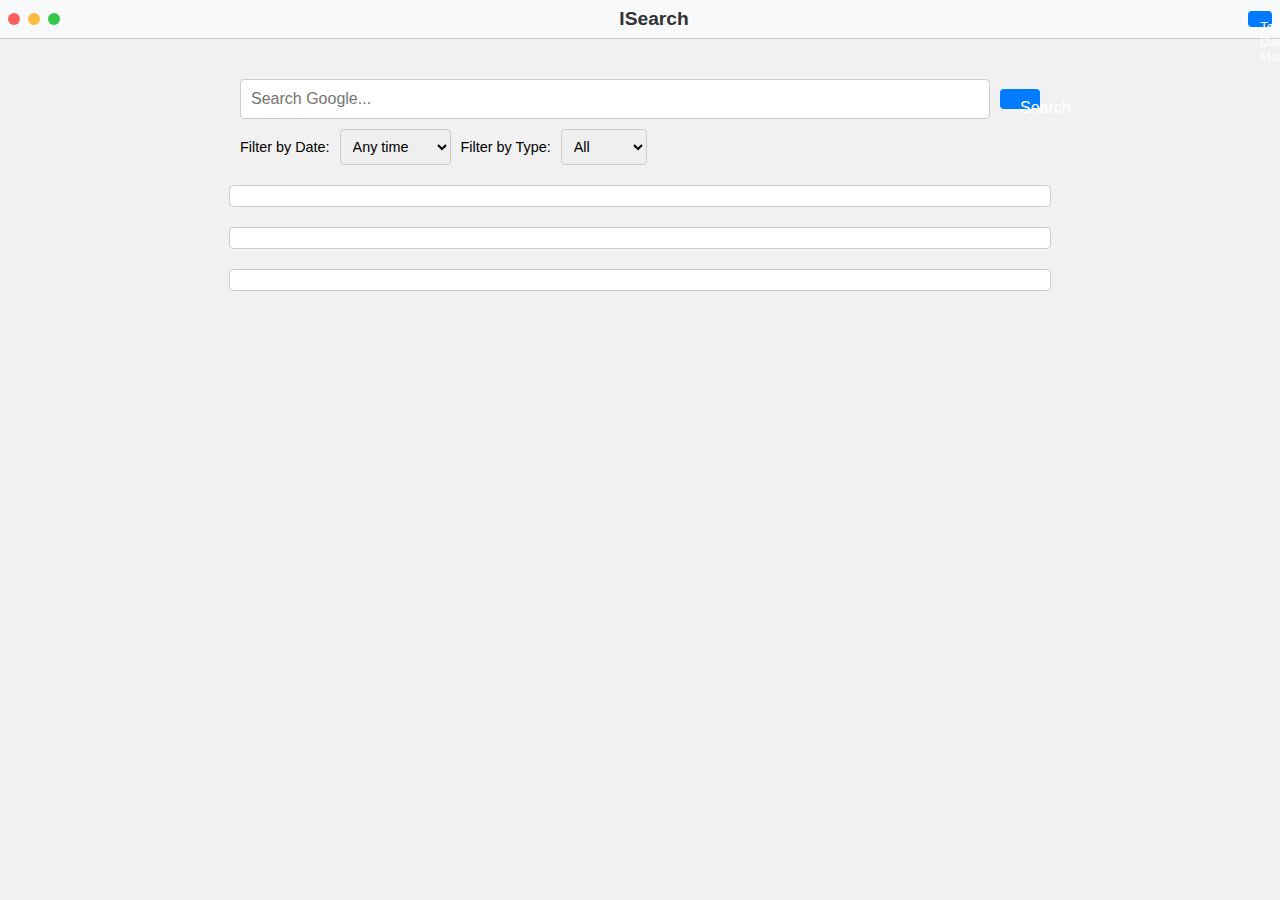
==== commit bd4791e2: "Update index.html" ====
--- a/index.html
+++ b/index.html
@@ -3,7 +3,7 @@
 <head>
     <meta charset="UTF-8">
     <meta name="viewport" content="width=device-width, initial-scale=1.0">
-    <title>Custom Search Engine</title>
+    <title>ISearch</title>
     <link rel="stylesheet" href="styles.css">
     <script async src="https://cse.google.com/cse.js?cx=963b7e89967c04d66"></script>
 </head>
@@ -15,7 +15,7 @@
                 <div class="chrome-button chrome-minimize"></div>
                 <div class="chrome-button chrome-expand"></div>
             </div>
-            <h1 class="chrome-title">Custom Search Engine</h1>
+            <h1 class="chrome-title">ISearch</h1>
             <div class="chrome-controls">
                 <button id="toggle-theme" class="chrome-button chrome-theme-toggle">Toggle Dark Mode</button>
             </div>
--- a/styles.css
+++ b/styles.css
@@ -1,17 +1,17 @@
 body {
     font-family: Arial, sans-serif;
-    background-color: #f1f1f1;
     margin: 0;
     padding: 0;
-}
-
-.container {
-    max-width: 1200px;
-    margin: 0 auto;
-    padding: 20px;
-}
-
-.isearch-header {
+    background-color: #f1f1f1;
+}
+
+.chrome-container {
+    display: flex;
+    flex-direction: column;
+    height: 100vh;
+}
+
+.chrome-header {
     display: flex;
     justify-content: space-between;
     align-items: center;
@@ -20,41 +20,42 @@
     border-bottom: 1px solid #ccc;
 }
 
-.isearch-buttons {
+.chrome-buttons {
     display: flex;
     gap: 8px;
 }
 
-.isearch-button {
+.chrome-button {
     width: 12px;
     height: 12px;
     border-radius: 50%;
-}
-
-.isearch-close {
+    cursor: pointer;
+}
+
+.chrome-close {
     background-color: #fc605b;
 }
 
-.isearch-minimize {
+.chrome-minimize {
     background-color: #fdbc40;
 }
 
-.isearch-expand {
+.chrome-expand {
     background-color: #34c749;
 }
 
-.isearch-title {
+.chrome-title {
     font-size: 1.2em;
     margin: 0;
     color: #333;
 }
 
-.isearch-controls {
-    display: flex;
-    align-items: center;
-}
-
-.isearch-theme-toggle {
+.chrome-controls {
+    display: flex;
+    align-items: center;
+}
+
+.chrome-theme-toggle {
     padding: 8px 12px;
     background-color: #007bff;
     color: #fff;
@@ -63,13 +64,24 @@
     cursor: pointer;
 }
 
-.isearch-search-bar {
-    display: flex;
-    align-items: center;
+.chrome-main {
+    flex: 1;
+    display: flex;
+    flex-direction: column;
+    align-items: center;
+    padding: 20px;
+    overflow-y: auto;
+}
+
+.chrome-search-bar {
+    display: flex;
+    align-items: center;
+    width: 100%;
+    max-width: 800px;
     margin-top: 20px;
 }
 
-.isearch-input {
+.chrome-input {
     flex: 1;
     padding: 10px;
     font-size: 1em;
@@ -77,7 +89,7 @@
     border-radius: 4px;
 }
 
-.isearch-search-button {
+.chrome-search-button {
     padding: 10px 20px;
     font-size: 1em;
     background-color: #007bff;
@@ -88,25 +100,28 @@
     margin-left: 10px;
 }
 
-.isearch-filters {
+.chrome-filters {
+    display: flex;
+    align-items: center;
+    width: 100%;
+    max-width: 800px;
     margin-top: 10px;
-    display: flex;
-    align-items: center;
-}
-
-.isearch-label {
+}
+
+.chrome-label {
     margin-right: 10px;
     font-size: 0.9em;
 }
 
-.isearch-select {
+.chrome-select {
     padding: 8px;
     font-size: 0.9em;
     border: 1px solid #ccc;
     border-radius: 4px;
-}
-
-.isearch-loader {
+    margin-right: 10px;
+}
+
+.chrome-loader {
     display: none;
     width: 50px;
     height: 50px;
@@ -122,7 +137,11 @@
     100% { transform: rotate(360deg); }
 }
 
-.isearch-results {
+.chrome-results,
+.chrome-related-searches,
+.chrome-search-history {
+    width: 100%;
+    max-width: 800px;
     margin-top: 20px;
     padding: 10px;
     background-color: #fff;
@@ -130,28 +149,12 @@
     border-radius: 4px;
 }
 
-.isearch-related-searches {
-    margin-top: 20px;
-    padding: 10px;
-    background-color: #fff;
-    border: 1px solid #ccc;
-    border-radius: 4px;
-}
-
-.isearch-search-history {
-    margin-top: 20px;
-    padding: 10px;
-    background-color: #f5f5f5;
-    border: 1px solid #ccc;
-    border-radius: 4px;
-}
-
-.isearch-pagination {
+.chrome-pagination {
     margin-top: 20px;
     text-align: center;
 }
 
-.isearch-pagination button {
+.chrome-pagination button {
     margin: 0 5px;
     padding: 5px 10px;
     font-size: 1em;
@@ -164,59 +167,83 @@
     color: #fff;
 }
 
+.dark-mode .chrome-header {
+    background-color: #444;
+    border-bottom-color: #555;
+}
+
+.dark-mode .chrome-search-bar .chrome-input,
+.dark-mode .chrome-filters .chrome-select,
+.dark-mode .chrome-results,
+.dark-mode .chrome-related-searches,
+.dark-mode .chrome-search-history {
+    background-color: #444;
+    color: #fff;
+    border-color: #555;
+}
+
+.dark-mode .chrome-search-button {
+    background-color: #0056b3;
+}
+
+.dark-mode .chrome-loader {
+    border-color: #555;
+    border-top-color: #0056b3;
+}
+
 /* Responsive design */
 @media (max-width: 768px) {
-    .container {
+    .chrome-container {
         padding: 10px;
     }
 
-    .isearch-header {
+    .chrome-header {
         padding: 8px;
     }
 
-    .isearch-title {
+    .chrome-title {
         font-size: 1em;
     }
 
-    .isearch-buttons {
+    .chrome-buttons {
         gap: 4px;
     }
 
-    .isearch-button {
+    .chrome-button {
         width: 10px;
         height: 10px;
     }
 
-    .isearch-input {
+    .chrome-input {
         font-size: 0.9em;
     }
 
-    .isearch-search-button {
+    .chrome-search-button {
         padding: 8px 16px;
     }
 
-    .isearch-label {
+    .chrome-label {
         font-size: 0.8em;
     }
 
-    .isearch-select {
+    .chrome-select {
         padding: 6px;
         font-size: 0.8em;
     }
 
-    .isearch-loader {
+    .chrome-loader {
         width: 40px;
         height: 40px;
         border-width: 4px;
     }
 
-    .isearch-results,
-    .isearch-related-searches,
-    .isearch-search-history {
+    .chrome-results,
+    .chrome-related-searches,
+    .chrome-search-history {
         padding: 8px;
     }
 
-    .isearch-pagination button {
+    .chrome-pagination button {
         padding: 4px 8px;
         font-size: 0.9em;
     }
